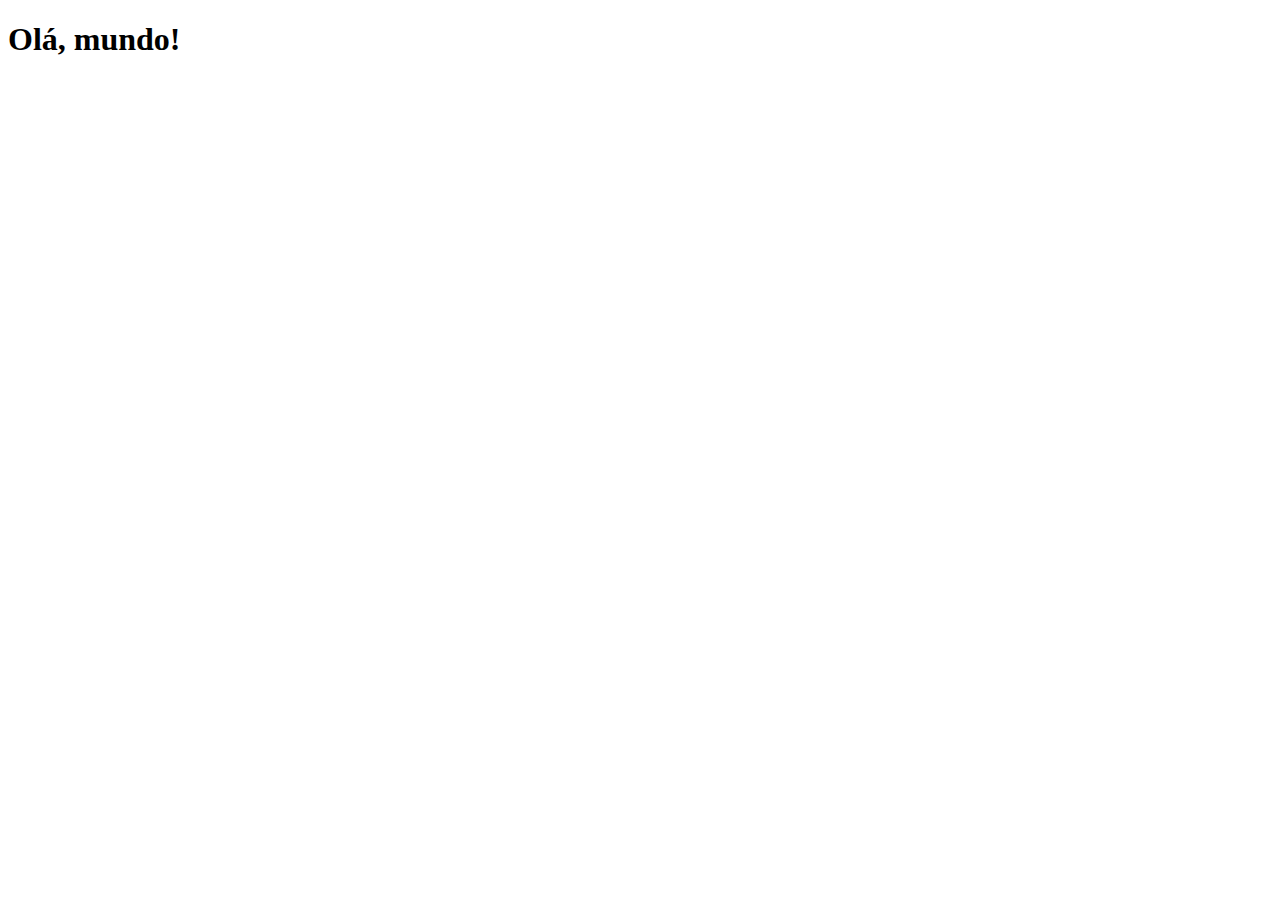
==== index.html @ 25da5c35 "html start" ====
<!DOCTYPE html>
<html lang="pt-br">
<head>
    <meta charset="UTF-8">
    <meta http-equiv="X-UA-Compatible" content="IE=edge">
    <meta name="viewport" content="width=device-width, initial-scale=1.0">
    <title>Projeto Redes Sociais</title>
</head>
<body>
    <h1>Olá, mundo!</h1>
</body>
</html>
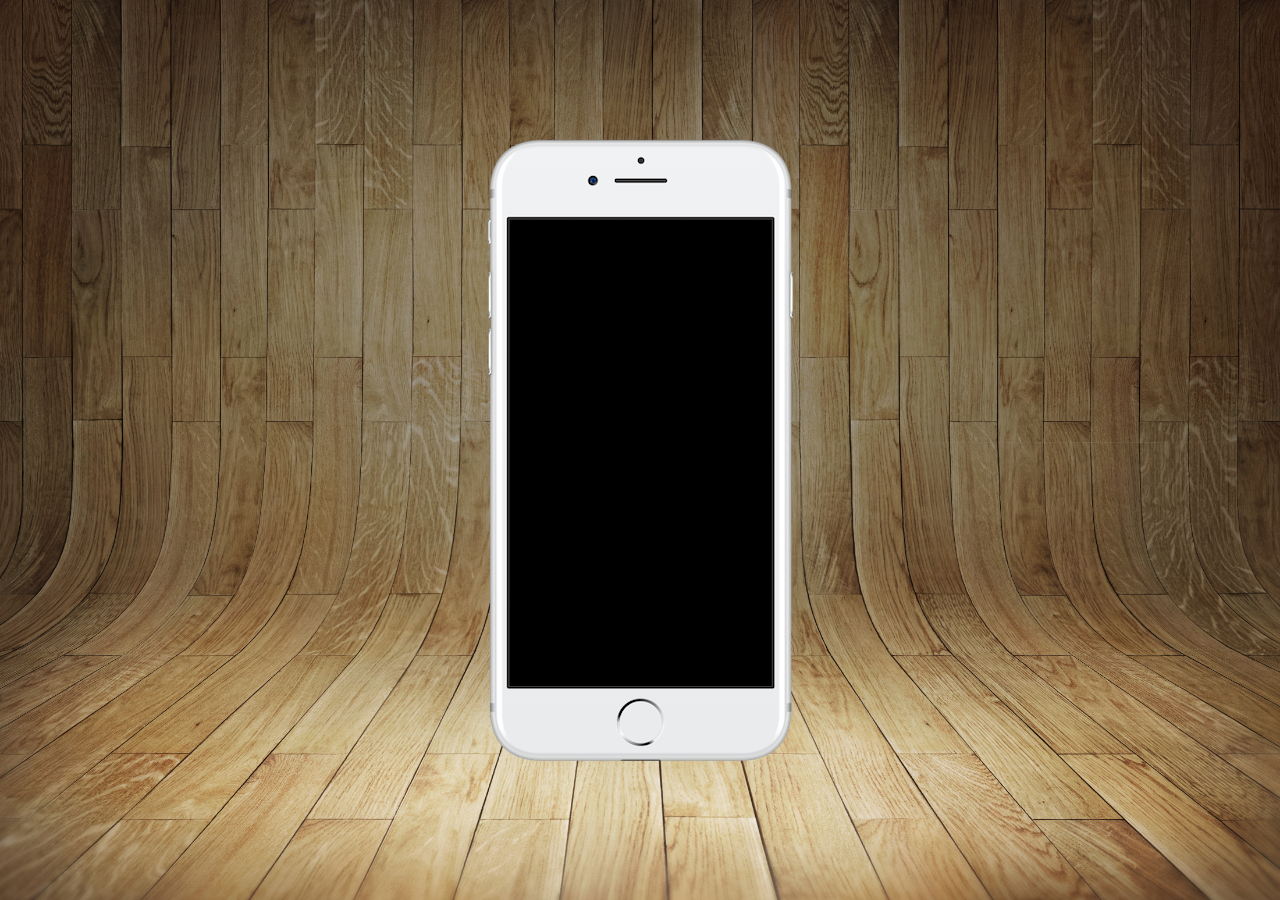
==== commit a05c8037: "att1301" ====
--- a/index.html
+++ b/index.html
@@ -5,8 +5,21 @@
     <meta http-equiv="X-UA-Compatible" content="IE=edge">
     <meta name="viewport" content="width=device-width, initial-scale=1.0">
     <title>Projeto Redes Sociais</title>
+    <link rel="shortcut icon" href="favicon.ico" type="image/x-icon">
+    <link rel="stylesheet" href="estilos/style.css">
 </head>
 <body>
-    <h1>Olá, mundo!</h1>
+    <main>
+        <section id="telefone">
+
+        </section>
+
+        <section id="redes-sociais">
+
+        </section>
+
+
+
+    </main>
 </body>
 </html>--- a/estilos/style.css
+++ b/estilos/style.css
@@ -0,0 +1,45 @@
+@charset "UTF-8";
+
+
+
+/* CONFIGS GERAIS */
+*{
+    margin: 0px;
+    padding: 0px;
+}
+
+html, body{
+    height: 100vh;
+    width: 100vw;
+    background-color: black;
+}
+
+main{
+    position: relative;
+    height: 100vh;
+    
+}
+
+body{
+    background: url(../imagens/fundo-madeira.jpg) no-repeat top center;
+    background-size: cover;
+    background-attachment: fixed;
+}
+
+
+
+
+/* CONFIG DE CADA SECTION */
+
+    #telefone{
+        position: absolute;
+        top: 50%;
+        left: 50%;
+        transform: translate(-50%, -50%);
+        height: 626px;
+        width: 310px;
+        border-radius: 50px;
+        background: url(../imagens/frame-iphone.png);
+        background-repeat: no-repeat;
+
+    }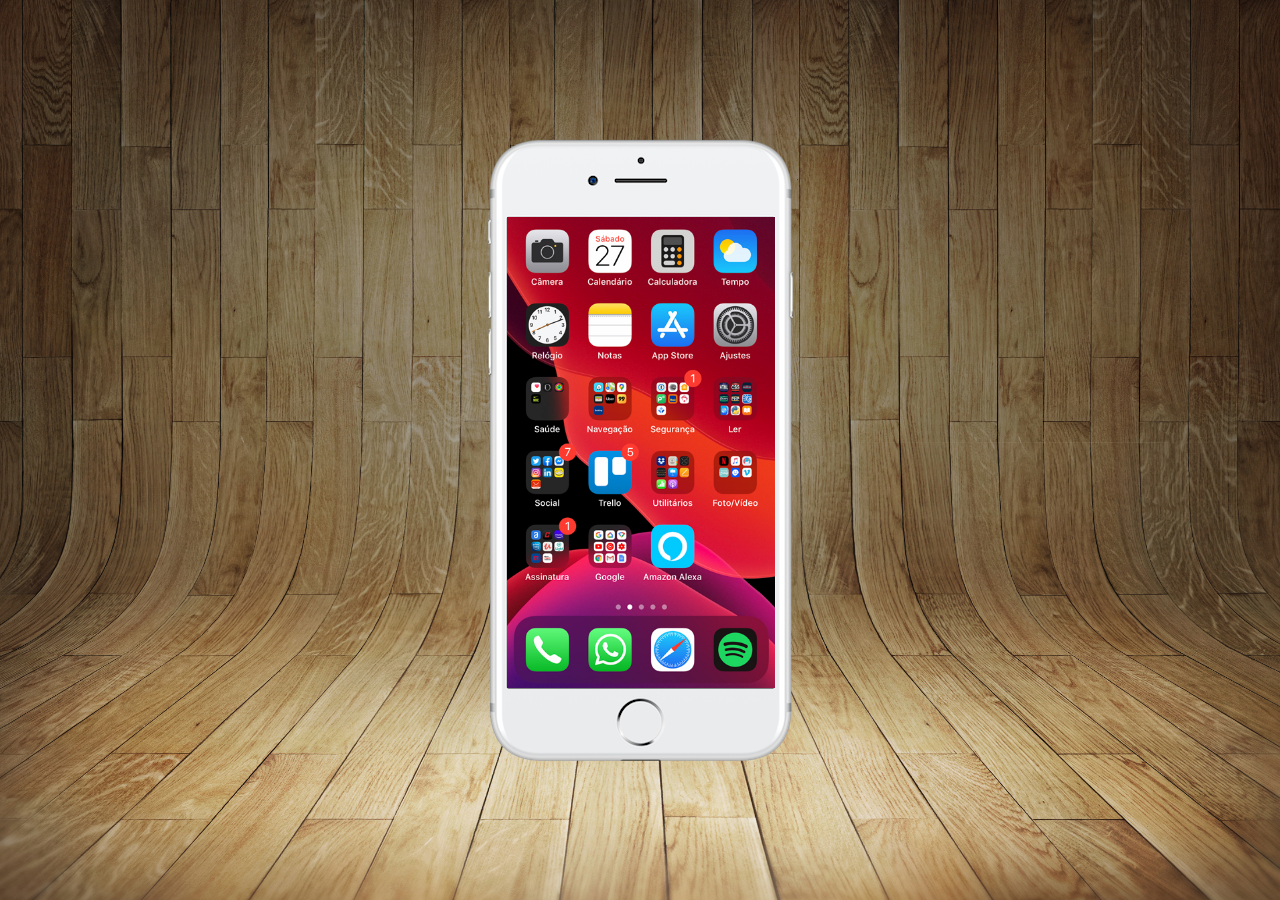
==== commit 20a17c5b: "homescreen" ====
--- a/index.html
+++ b/index.html
@@ -11,7 +11,7 @@
 <body>
     <main>
         <section id="telefone">
-
+            <iframe src="home.html" frameborder="0" name="tela" id="tela">Seu navegador não suporta esse recurso</iframe>
         </section>
 
         <section id="redes-sociais">
--- a/estilos/style.css
+++ b/estilos/style.css
@@ -31,15 +31,24 @@
 
 /* CONFIG DE CADA SECTION */
 
-    #telefone{
-        position: absolute;
-        top: 50%;
-        left: 50%;
-        transform: translate(-50%, -50%);
-        height: 626px;
-        width: 310px;
-        border-radius: 50px;
-        background: url(../imagens/frame-iphone.png);
-        background-repeat: no-repeat;
+#telefone{
+    position: absolute;
+    top: 50%;
+    left: 50%;
+    transform: translate(-50%, -50%);
+    height: 626px;
+    width: 310px;
+    border-radius: 50px;
+    background: url(../imagens/frame-iphone.png);
+    background-repeat: no-repeat;
 
-    }+}
+
+iframe#tela{
+    position: relative;
+    top: 80px;
+    left: 22px;
+    height: 471px;
+    width: 268px;
+    
+}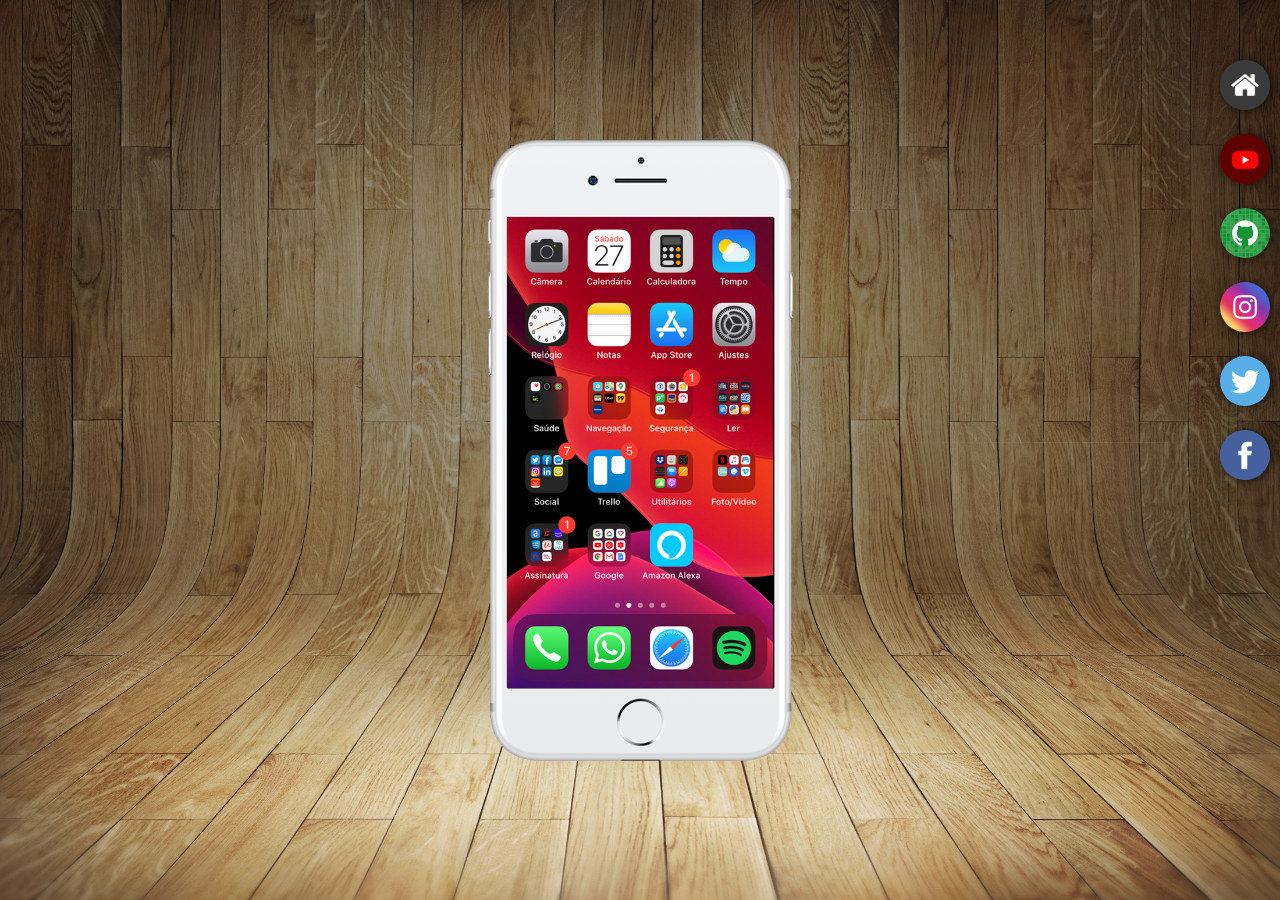
==== commit db376b8c: "attfinal" ====
--- a/index.html
+++ b/index.html
@@ -15,7 +15,13 @@
         </section>
 
         <section id="redes-sociais">
-
+            <a href="home.html" target="tela"><img src="imagens/logo-home.jpg" alt="logo-home"></a><br>
+            <a href="youtube.html" target="tela"><img src="imagens/logo-youtube.jpg" alt="logo-youtube"></a><br>
+            <a href="github.html" target="tela"><img src="imagens/logo-github.jpg" alt="logo-github"></a><br>
+            <a href="instagram.html" target="tela"><img src="imagens/logo-instagram.jpg" alt="logo-instagram"></a><br>
+            <a href="twitter.html" target="tela"><img src="imagens/logo-twitter.jpg" alt="logo-twitter"></a><br>
+            <a href="facebook.html" target="tela"><img src="imagens/logo-facebook.jpg" alt="logo-facebook"></a>
+            
         </section>
 
 
--- a/estilos/style.css
+++ b/estilos/style.css
@@ -17,6 +17,7 @@
 main{
     position: relative;
     height: 100vh;
+  
     
 }
 
@@ -49,6 +50,31 @@
     top: 80px;
     left: 22px;
     height: 471px;
-    width: 268px;
+    width: 265.7px;
     
+}
+
+section#redes-sociais{
+    text-align: right;
+    position: relative;
+    top: 50px;
+    
+}
+
+section#redes-sociais img:hover{
+    border: 2px solid rgba(255, 255, 255, 0.697);
+    transform: translate(-3px, -3px);
+    box-shadow: 5px 5px 10px rgba(0, 0, 0, 0.26);
+    transition: transform 0.2s, border 0.2s;
+}
+
+
+section#redes-sociais img{
+    width: 50px;
+    height: 50px;
+    margin: 10px;
+    border-radius: 50%;
+    box-shadow: 2px 1px  10px rgba(0, 0, 0, 0.633);
+    box-sizing: border-box;
+
 }